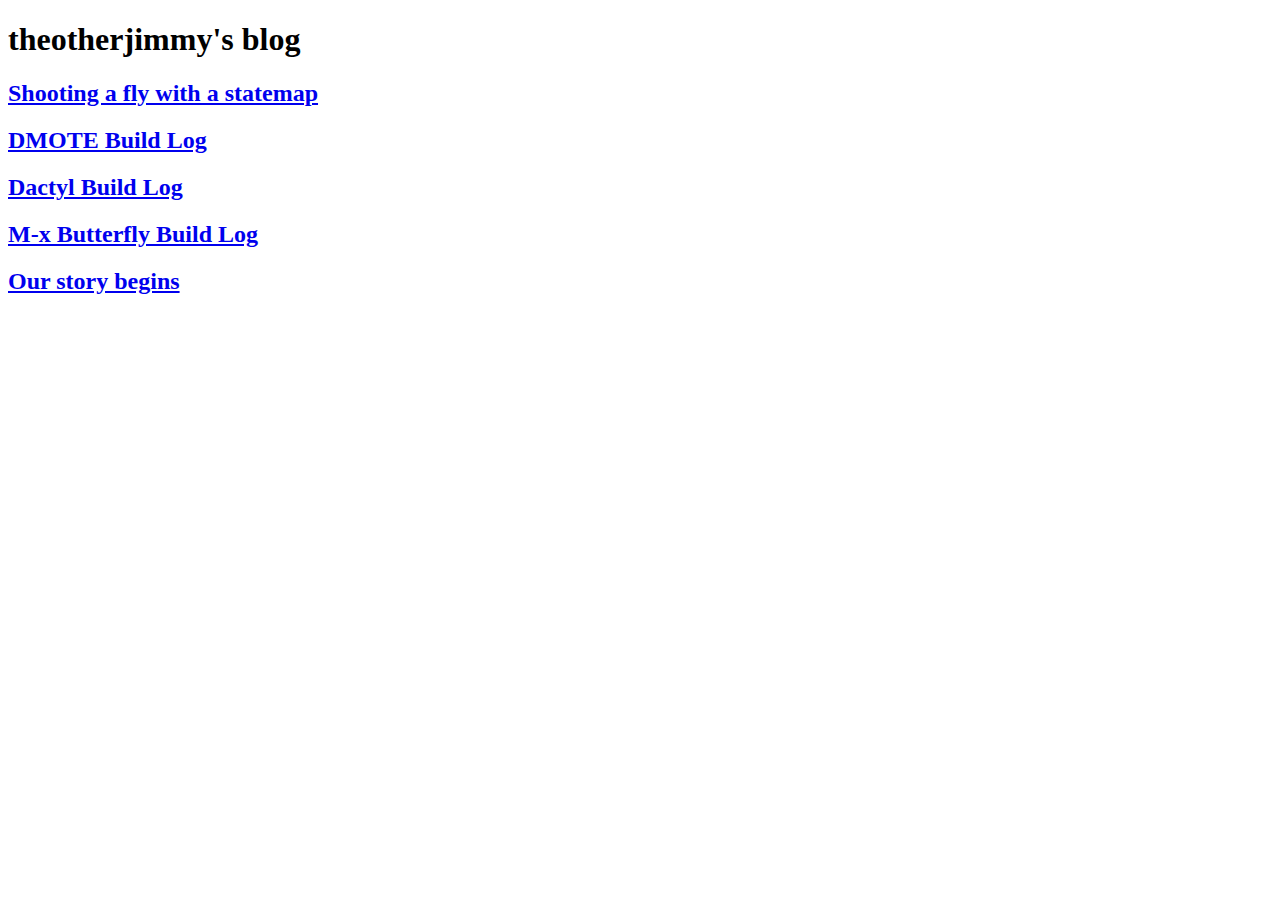
==== index.html @ 34798c82 "ghp import" ====
<!DOCTYPE html>
<html>
    <head>
        <link rel="stylesheet" href="/blog/css/gruvbox-dark.css">
        <link rel="stylesheet" href="/blog/css/hack.css">
        <meta charset="utf-8">
        <title>theotherjimmy's blog</title>
    </head>
    <body class="gruvbox-dark hack">
    <div class="container">
      <h1>theotherjimmy's blog</h2>
      <h2><a href="posts/2021-06-09-shooting-a-fly-with-a-statemap.html">Shooting a fly with a statemap</a></h2>
<h2><a href="posts/2021-05-09-dmote.html">DMOTE Build Log</a></h2>
<h2><a href="posts/2021-05-06-dactyl.html">Dactyl Build Log</a></h2>
<h2><a href="posts/2021-05-05-m-x-butterfly.html">M-x Butterfly Build Log</a></h2>
<h2><a href="posts/2021-05-05-post-1.html">Our story begins</a></h2>

    </div>
  </body>
</html>
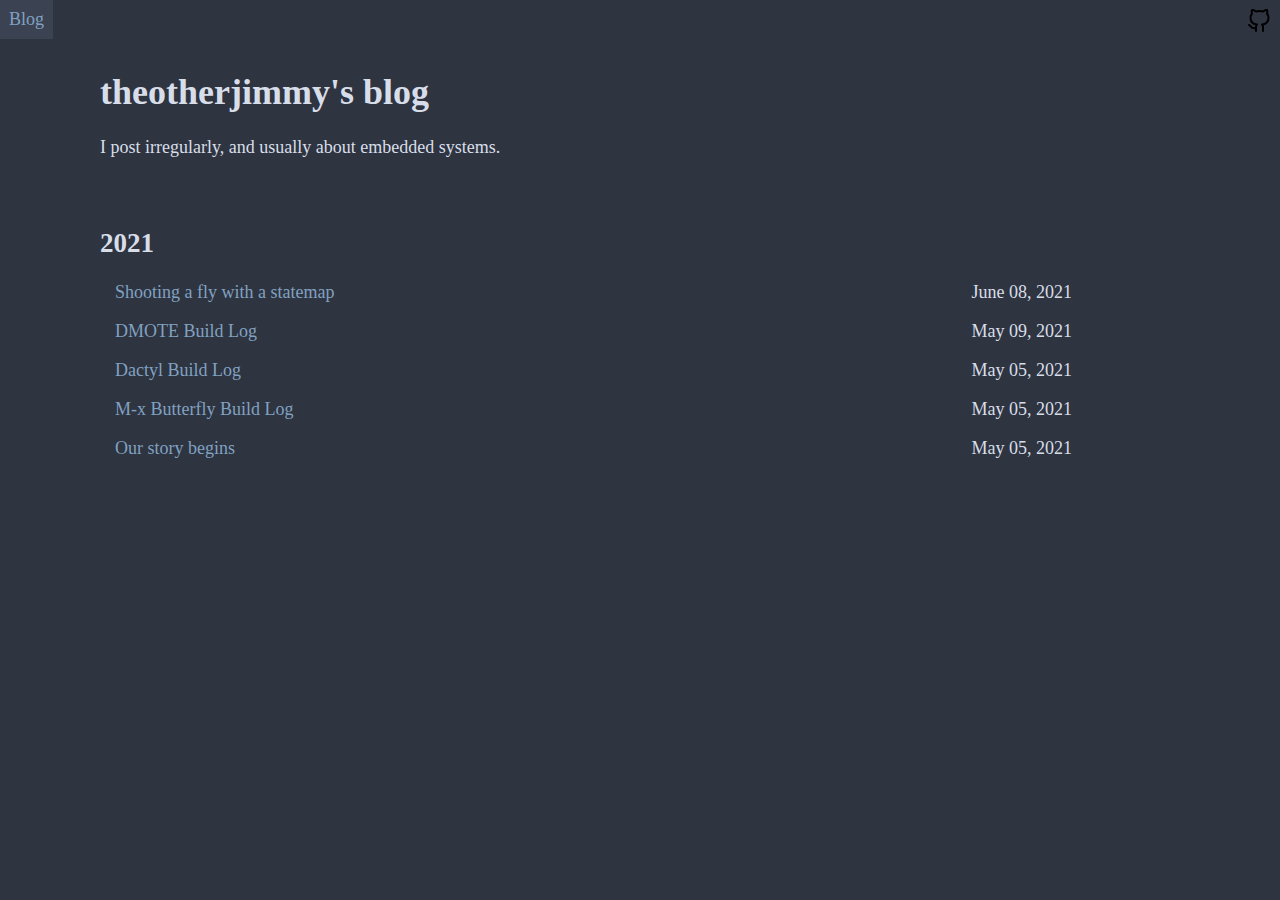
==== commit 47f6761a: "ghp import" ====
--- a/index.html
+++ b/index.html
@@ -1,20 +1,167 @@
 <!DOCTYPE html>
-<html>
+<html lang="en-us">
     <head>
-        <link rel="stylesheet" href="/blog/css/gruvbox-dark.css">
-        <link rel="stylesheet" href="/blog/css/hack.css">
         <meta charset="utf-8">
-        <title>theotherjimmy's blog</title>
+        <meta name="viewport" content="width=device-width, initial-scale=1, viewport-fit=cover">
+        <title>Blog | theotherjimmy</title>
+        <link rel="icon" type="image/x-icon" href="[data-uri]" />
+        <meta name="description" content="The blog of theotherjimmy">
+        <meta property="og:title" content="Blog | theotherjimmy" />
+        <meta property="og:description" content="The blog of theotherjimmy" />
+        <meta property="og:type" content="website" />
+        <meta property="og:locale" content="en_US" />
+        <meta property="og:url" content="http://gamozolabs.com/blog/" />
+        <meta property="og:image" content="http://gamozolabs.com/moose.png" />
+        <style>
+body {
+    font-family: Serif;
+    font-size: 18px;
+    margin: 0;
+    background-color: #2e3440;
+    color: #d8dee9;
+    text-align: justify;
+    text-justify: inter-word;
+}
+
+a:link {
+    color: #81a1c1;
+}
+
+a:visited {
+    color: #b48aed;
+}
+
+a:hover {
+    background-color: #3b4252;
+}
+
+pre {
+    overflow: auto;
+}
+
+main#content {
+    margin: auto;
+    padding-left: 2em;
+    padding-right: 2em;
+    max-width: 60em;
+}
+
+.navbar ul {
+    list-style-type: none;
+    margin: 0;
+    padding: 0;
+    overflow: hidden;
+}
+
+.navbar li {
+    float: left;
+}
+
+.navbar li a {
+    display: block;
+    text-align: center;
+    padding: 0.5em 0.5em;
+    text-decoration: none;
+}
+
+.flex-break {
+  flex-basis: 100%;
+  height: 0;
+  display: none;
+}
+
+.list-posts .list-title {
+  text-align: center;
+}
+.list-posts .posts-year {
+  margin-top: 70px;
+}
+.list-posts .post-title {
+  margin: 18px 0 0 15px;
+}
+.list-posts a {
+  text-decoration: none;
+}
+.post-title .post-link,
+.post-title .post-date {
+  display: inline-block;
+}
+.post-title .post-link {
+  width: 80%;
+}
+.tags-list .post-tags {
+  margin-top: 50px;
+}
+.tags-list .post-tags .post-tag {
+  margin: 2px 5px;
+  padding: 0;
+}
+.tags-list .post-tags .post-tag a {
+  border-radius: inherit;
+  padding: 0;
+}
+.tags-list .post-tags .post-tag a div {
+  display: inline-block;
+}
+.tags-list .post-tags .post-tag a .tag-name {
+  padding: 5px 8px;
+}
+.tags-list .post-tags .post-tag a .tag-posts-count {
+  background-color: var(--light-secondary-color);
+  border-radius: inherit;
+  color: inherit;
+  opacity: 0.8;
+  padding: 6px;
+  position: relative;
+  z-index: 0;
+}
+.tags-list .post-tags .post-tag:hover a .tag-posts-count {
+  background-color: var(--light-text-color);
+  color: rgb(var(--light-primary-color));
+}
+
+        </style>
     </head>
-    <body class="gruvbox-dark hack">
-    <div class="container">
-      <h1>theotherjimmy's blog</h2>
-      <h2><a href="posts/2021-06-09-shooting-a-fly-with-a-statemap.html">Shooting a fly with a statemap</a></h2>
-<h2><a href="posts/2021-05-09-dmote.html">DMOTE Build Log</a></h2>
-<h2><a href="posts/2021-05-06-dactyl.html">Dactyl Build Log</a></h2>
-<h2><a href="posts/2021-05-05-m-x-butterfly.html">M-x Butterfly Build Log</a></h2>
-<h2><a href="posts/2021-05-05-post-1.html">Our story begins</a></h2>
-
-    </div>
-  </body>
+    <body>
+        <header>
+<nav class="navbar" role="navigation"><ul><li><a href="/blog/index.html">Blog</a></li>
+<li style="float:right"><a href="https://github.com/theotherjimmy"><img src="[data-uri]" /></a></li>
+</nav>
+        </header>
+        <main id="content">
+<h1>theotherjimmy's blog</h1>
+<p>I post irregularly, and usually about embedded systems.</p>
+<div class="container list-posts"><h2 class="posts-year">2021</h2>
+                <article class="post-title">
+                    <a href="blog/2021-06-09-shooting-a-fly-with-a-statemap.html" class="post-link">Shooting a fly with a statemap</a>
+                    <div class="flex-break"></div>
+                    <span class="post-date">June 08, 2021</span>
+                </article>
+            
+                <article class="post-title">
+                    <a href="blog/2021-05-09-dmote.html" class="post-link">DMOTE Build Log</a>
+                    <div class="flex-break"></div>
+                    <span class="post-date">May 09, 2021</span>
+                </article>
+            
+                <article class="post-title">
+                    <a href="blog/2021-05-06-dactyl.html" class="post-link">Dactyl Build Log</a>
+                    <div class="flex-break"></div>
+                    <span class="post-date">May 05, 2021</span>
+                </article>
+            
+                <article class="post-title">
+                    <a href="blog/2021-05-05-m-x-butterfly.html" class="post-link">M-x Butterfly Build Log</a>
+                    <div class="flex-break"></div>
+                    <span class="post-date">May 05, 2021</span>
+                </article>
+            
+                <article class="post-title">
+                    <a href="blog/2021-05-04-post-1.html" class="post-link">Our story begins</a>
+                    <div class="flex-break"></div>
+                    <span class="post-date">May 05, 2021</span>
+                </article>
+            </div>
+        </main>
+    </body>
 </html>
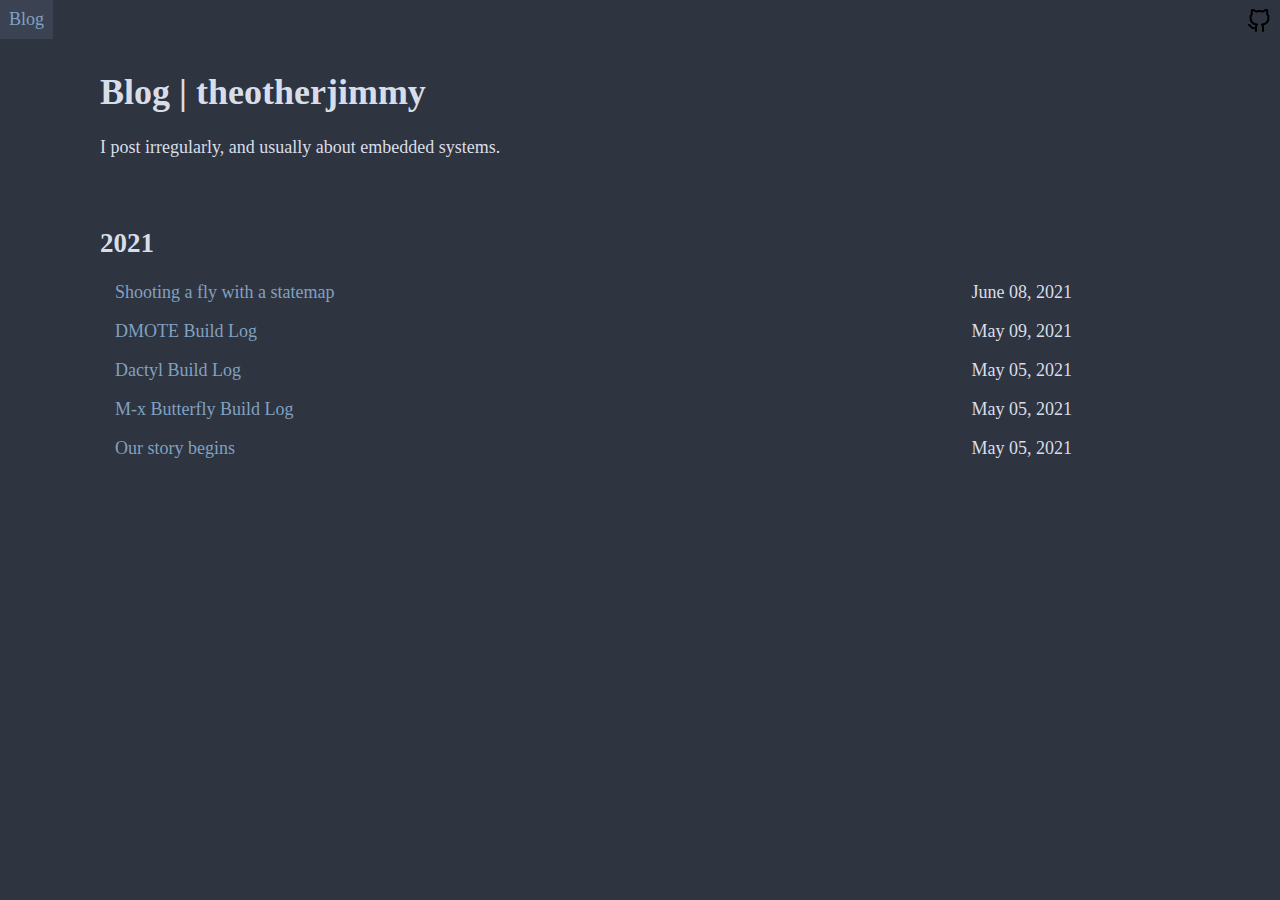
==== commit a49f9bec: "ghp import" ====
--- a/index.html
+++ b/index.html
@@ -129,7 +129,7 @@
 </nav>
         </header>
         <main id="content">
-<h1>theotherjimmy's blog</h1>
+        <h1>Blog | theotherjimmy</h1>
 <p>I post irregularly, and usually about embedded systems.</p>
 <div class="container list-posts"><h2 class="posts-year">2021</h2>
                 <article class="post-title">
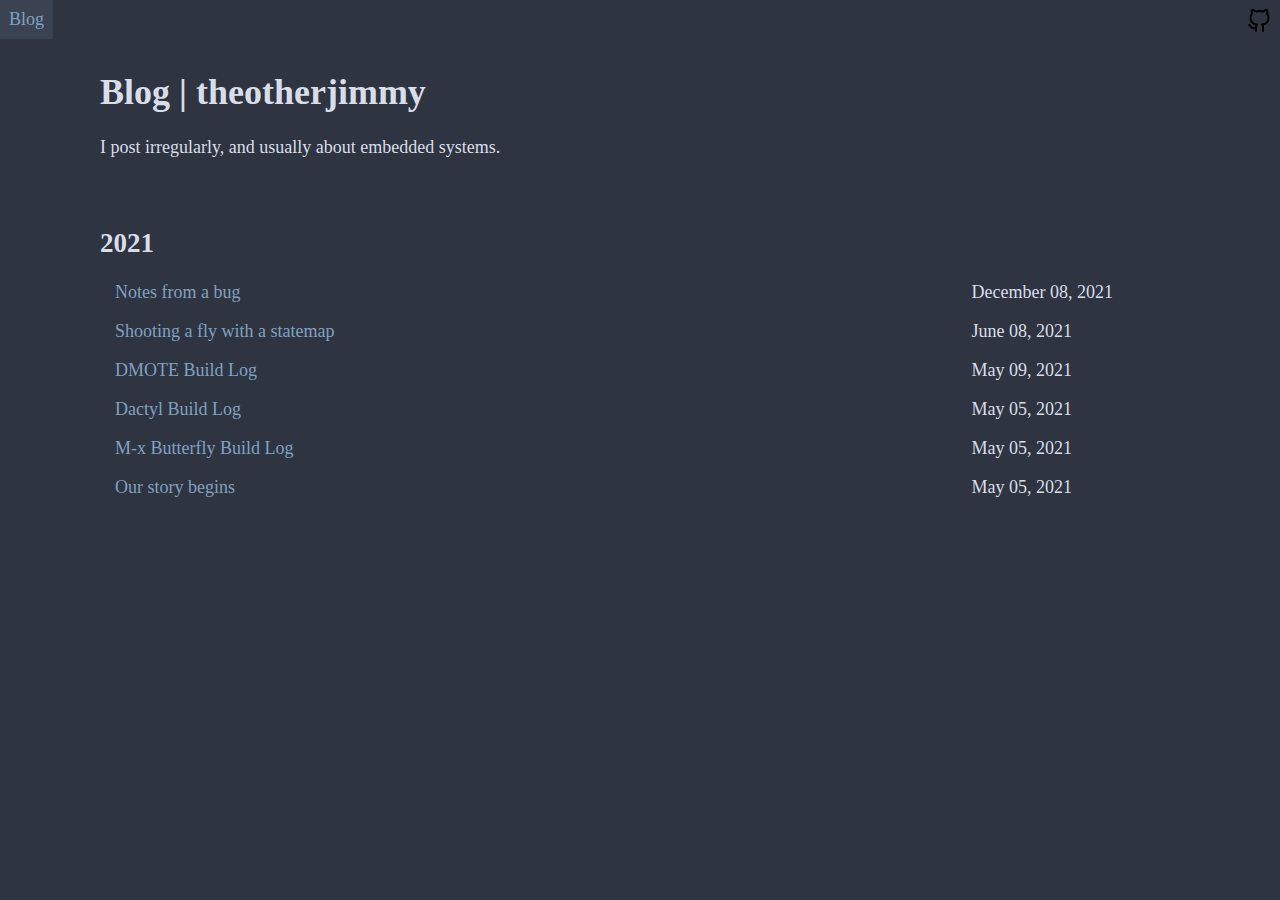
==== commit 87c71380: "ghp import" ====
--- a/index.html
+++ b/index.html
@@ -133,6 +133,12 @@
 <p>I post irregularly, and usually about embedded systems.</p>
 <div class="container list-posts"><h2 class="posts-year">2021</h2>
                 <article class="post-title">
+                    <a href="blog/2021-12-08-notes-from-a-bug.html" class="post-link">Notes from a bug</a>
+                    <div class="flex-break"></div>
+                    <span class="post-date">December 08, 2021</span>
+                </article>
+            
+                <article class="post-title">
                     <a href="blog/2021-06-09-shooting-a-fly-with-a-statemap.html" class="post-link">Shooting a fly with a statemap</a>
                     <div class="flex-break"></div>
                     <span class="post-date">June 08, 2021</span>
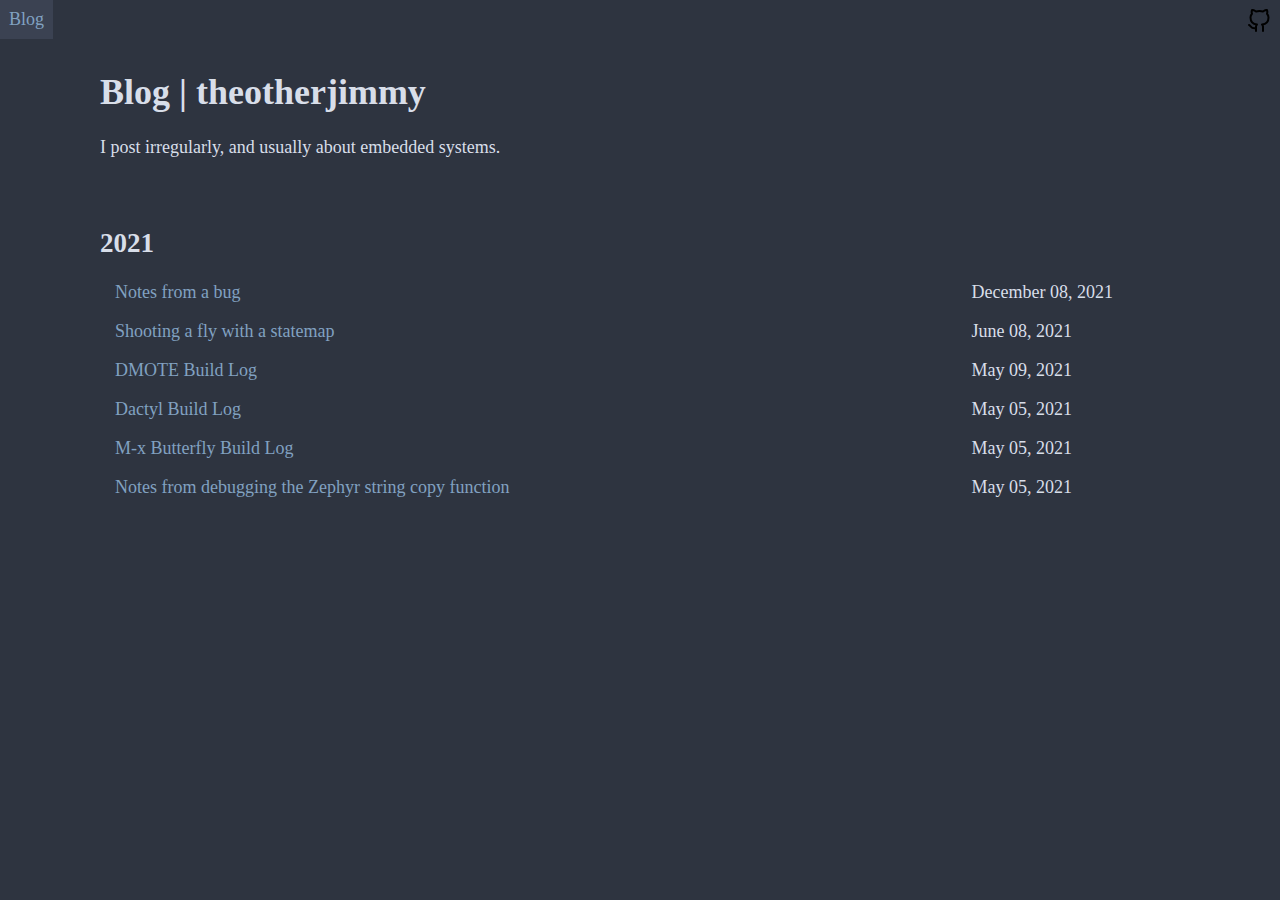
==== commit 5d462c9f: "ghp import" ====
--- a/index.html
+++ b/index.html
@@ -10,8 +10,8 @@
         <meta property="og:description" content="The blog of theotherjimmy" />
         <meta property="og:type" content="website" />
         <meta property="og:locale" content="en_US" />
-        <meta property="og:url" content="http://gamozolabs.com/blog/" />
-        <meta property="og:image" content="http://gamozolabs.com/moose.png" />
+        <meta property="og:url" content="http://theotherjimmy.github.io/blog/" />
+        <meta property="og:image" content="https://avatars.githubusercontent.com/u/685409?v=4" />
         <style>
 body {
     font-family: Serif;
@@ -163,7 +163,7 @@
                 </article>
             
                 <article class="post-title">
-                    <a href="blog/2021-05-04-post-1.html" class="post-link">Our story begins</a>
+                    <a href="blog/2022-01-24-bug-notes-str-alloc-copy.html" class="post-link">Notes from debugging the Zephyr string copy function</a>
                     <div class="flex-break"></div>
                     <span class="post-date">May 05, 2021</span>
                 </article>
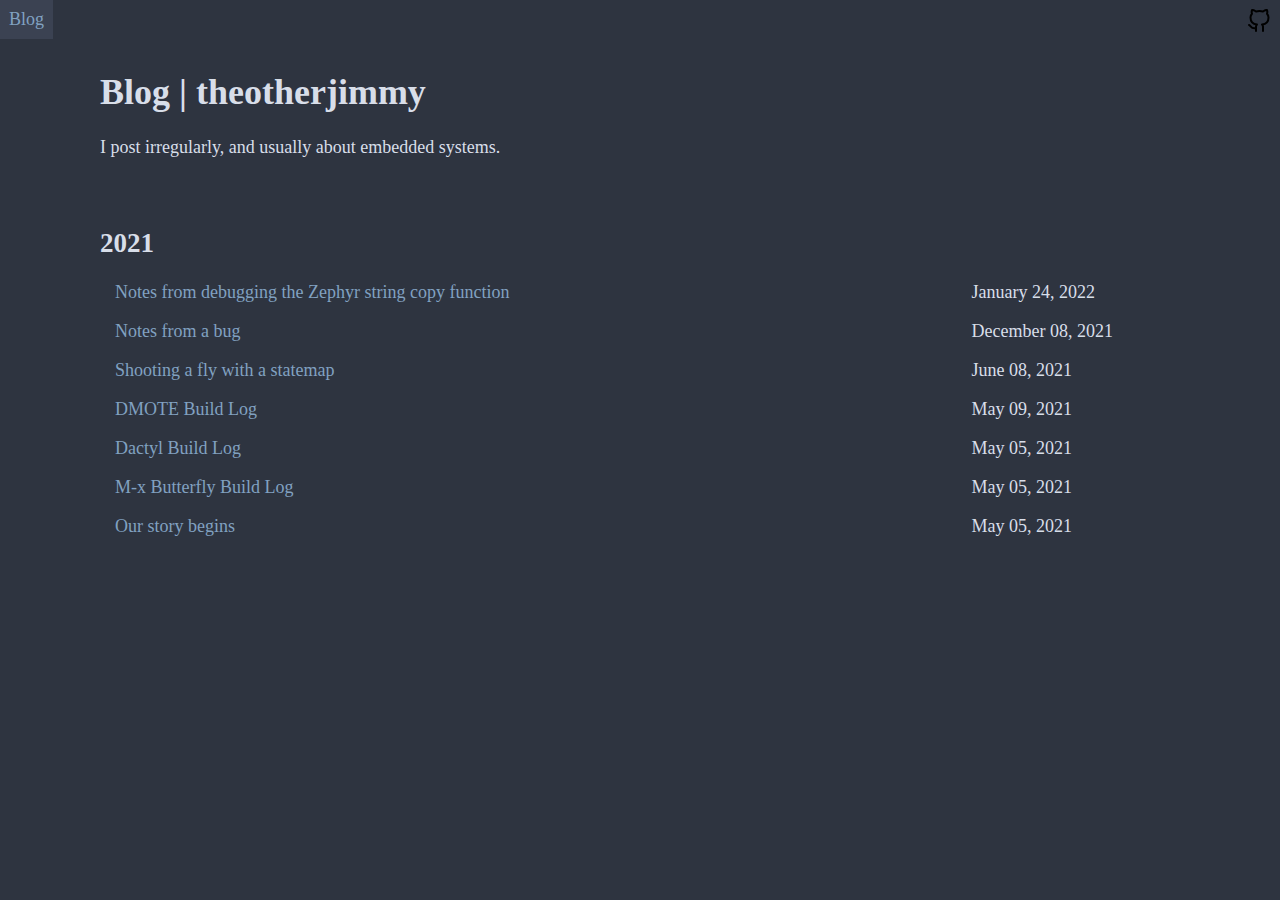
==== commit fd9c0878: "ghp import" ====
--- a/index.html
+++ b/index.html
@@ -133,6 +133,12 @@
 <p>I post irregularly, and usually about embedded systems.</p>
 <div class="container list-posts"><h2 class="posts-year">2021</h2>
                 <article class="post-title">
+                    <a href="blog/2022-01-24-bug-notes-str-alloc-copy.html" class="post-link">Notes from debugging the Zephyr string copy function</a>
+                    <div class="flex-break"></div>
+                    <span class="post-date">January 24, 2022</span>
+                </article>
+            
+                <article class="post-title">
                     <a href="blog/2021-12-08-notes-from-a-bug.html" class="post-link">Notes from a bug</a>
                     <div class="flex-break"></div>
                     <span class="post-date">December 08, 2021</span>
@@ -163,7 +169,7 @@
                 </article>
             
                 <article class="post-title">
-                    <a href="blog/2022-01-24-bug-notes-str-alloc-copy.html" class="post-link">Notes from debugging the Zephyr string copy function</a>
+                    <a href="blog/2021-05-04-post-1.html" class="post-link">Our story begins</a>
                     <div class="flex-break"></div>
                     <span class="post-date">May 05, 2021</span>
                 </article>
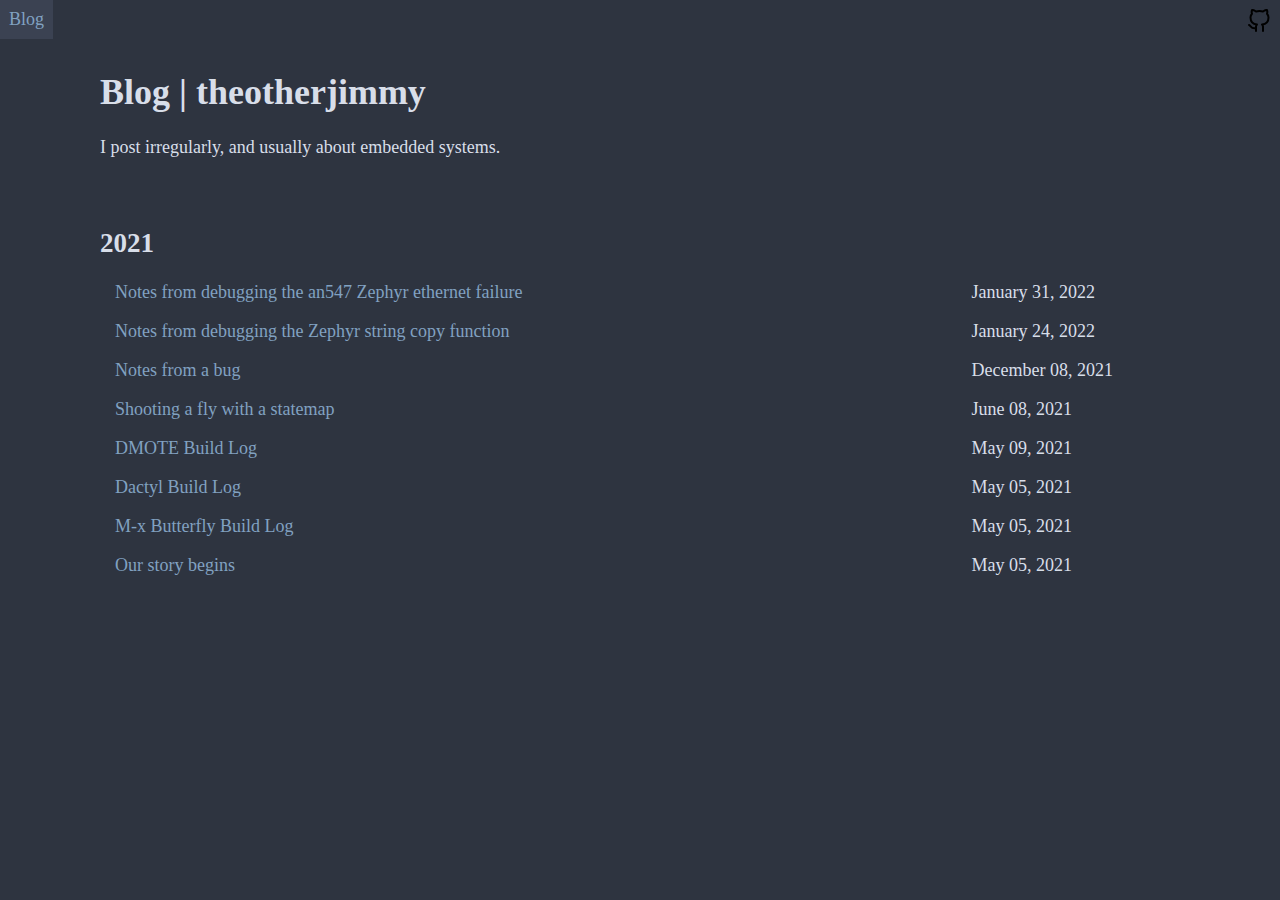
==== commit 14739a87: "ghp import" ====
--- a/index.html
+++ b/index.html
@@ -133,6 +133,12 @@
 <p>I post irregularly, and usually about embedded systems.</p>
 <div class="container list-posts"><h2 class="posts-year">2021</h2>
                 <article class="post-title">
+                    <a href="blog/2022-01-31-debug-qemu-eth.html" class="post-link">Notes from debugging the an547 Zephyr ethernet failure</a>
+                    <div class="flex-break"></div>
+                    <span class="post-date">January 31, 2022</span>
+                </article>
+            
+                <article class="post-title">
                     <a href="blog/2022-01-24-bug-notes-str-alloc-copy.html" class="post-link">Notes from debugging the Zephyr string copy function</a>
                     <div class="flex-break"></div>
                     <span class="post-date">January 24, 2022</span>
